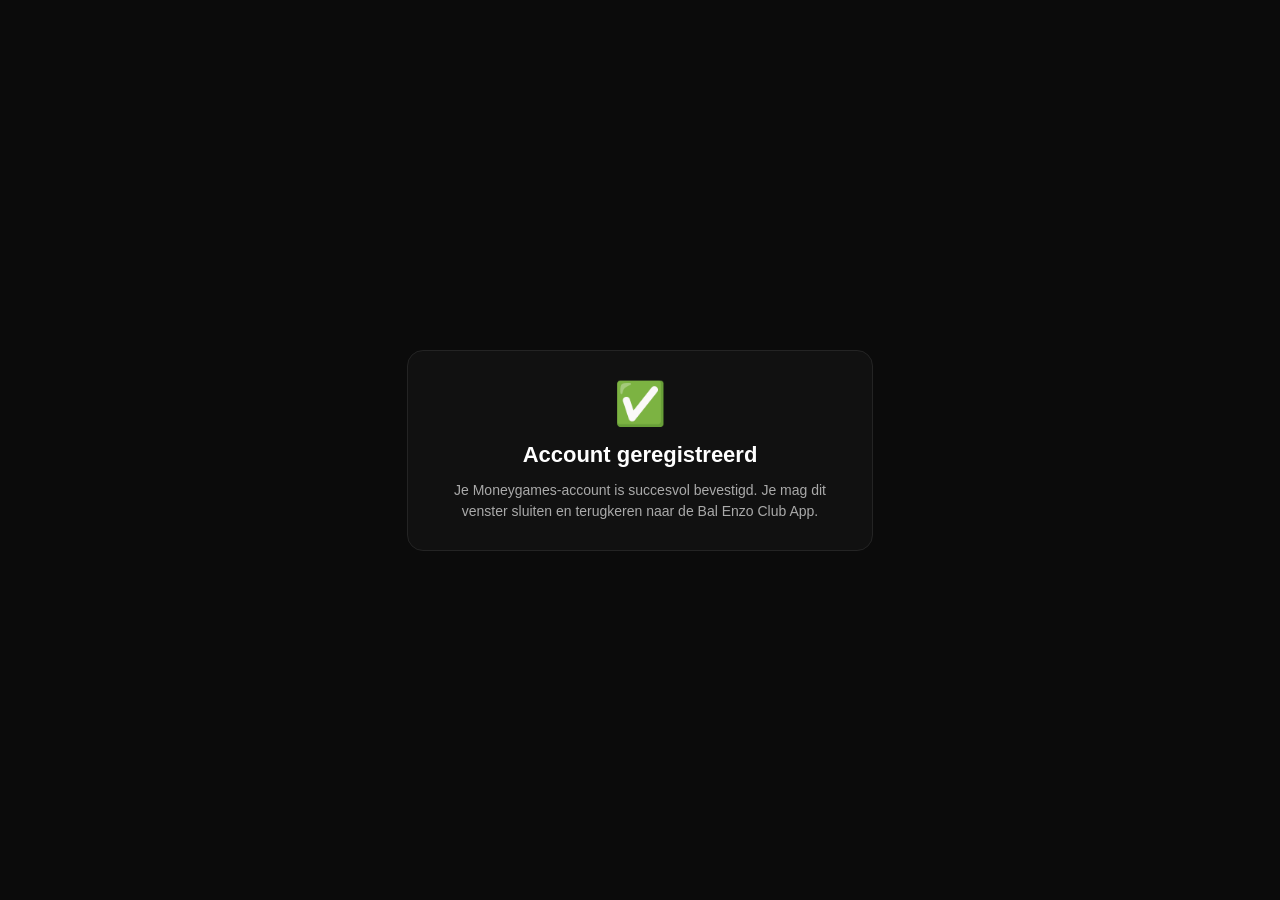
==== confirm/index.html @ f508f096 "start2pool" ====
<!DOCTYPE html>
<html lang="nl">
<head>
  <meta charset="UTF-8">
  <meta
    name="viewport"
    content="width=device-width, initial-scale=1.0"
  >

  <title>Moneygames account bevestigd</title>

  <style>
    body {
      margin: 0;
      min-height: 100vh;
      display: flex;
      align-items: center;
      justify-content: center;

      background: #0b0b0b;
      color: #fff;

      font-family: Arial, sans-serif;
    }

    .confirmation-card {
      width: min(420px, calc(100% - 40px));

      padding: 28px 22px;

      background: #111;
      border: 1px solid #242424;
      border-radius: 16px;

      text-align: center;
    }

    .confirmation-icon {
      margin-bottom: 14px;

      font-size: 42px;
    }

    h1 {
      margin: 0 0 12px;

      font-size: 22px;
    }

    p {
      margin: 0;

      color: #aaa;
      font-size: 14px;
      line-height: 1.5;
    }
  </style>
</head>

<body>

  <div class="confirmation-card">

    <div class="confirmation-icon">
      ✅
    </div>

    <h1>
      Account geregistreerd
    </h1>

    <p>
      Je Moneygames-account is succesvol bevestigd.
      Je mag dit venster sluiten en terugkeren naar de Bal Enzo Club App.
    </p>

  </div>

</body>
</html>
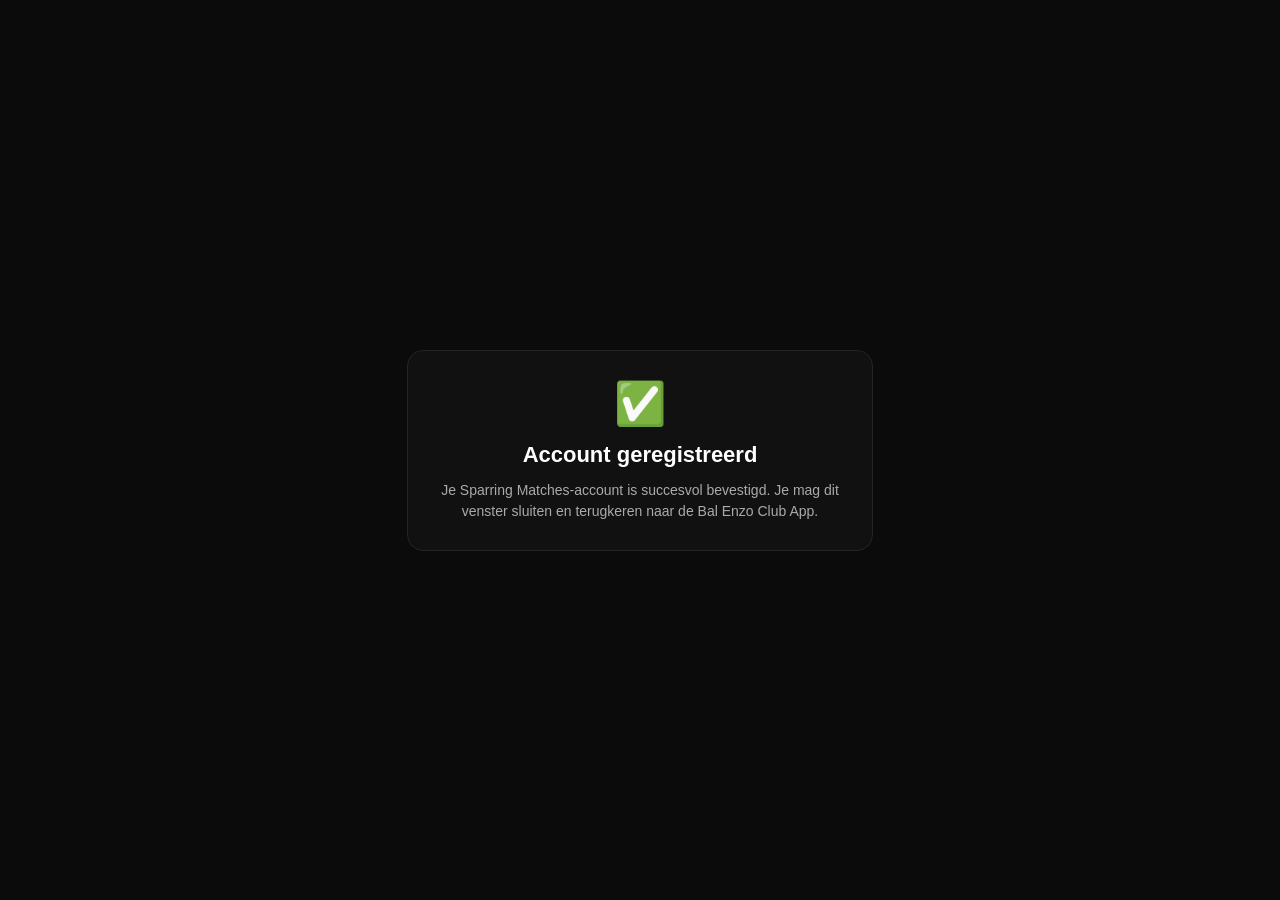
==== commit 9d238031: "Volledige update Sparring Matches" ====
--- a/confirm/index.html
+++ b/confirm/index.html
@@ -7,7 +7,7 @@
     content="width=device-width, initial-scale=1.0"
   >
 
-  <title>Moneygames account bevestigd</title>
+  <title>Sparring Matches account bevestigd</title>
 
   <style>
     body {
@@ -70,7 +70,7 @@
     </h1>
 
     <p>
-      Je Moneygames-account is succesvol bevestigd.
+      Je Sparring Matches-account is succesvol bevestigd.
       Je mag dit venster sluiten en terugkeren naar de Bal Enzo Club App.
     </p>
 
